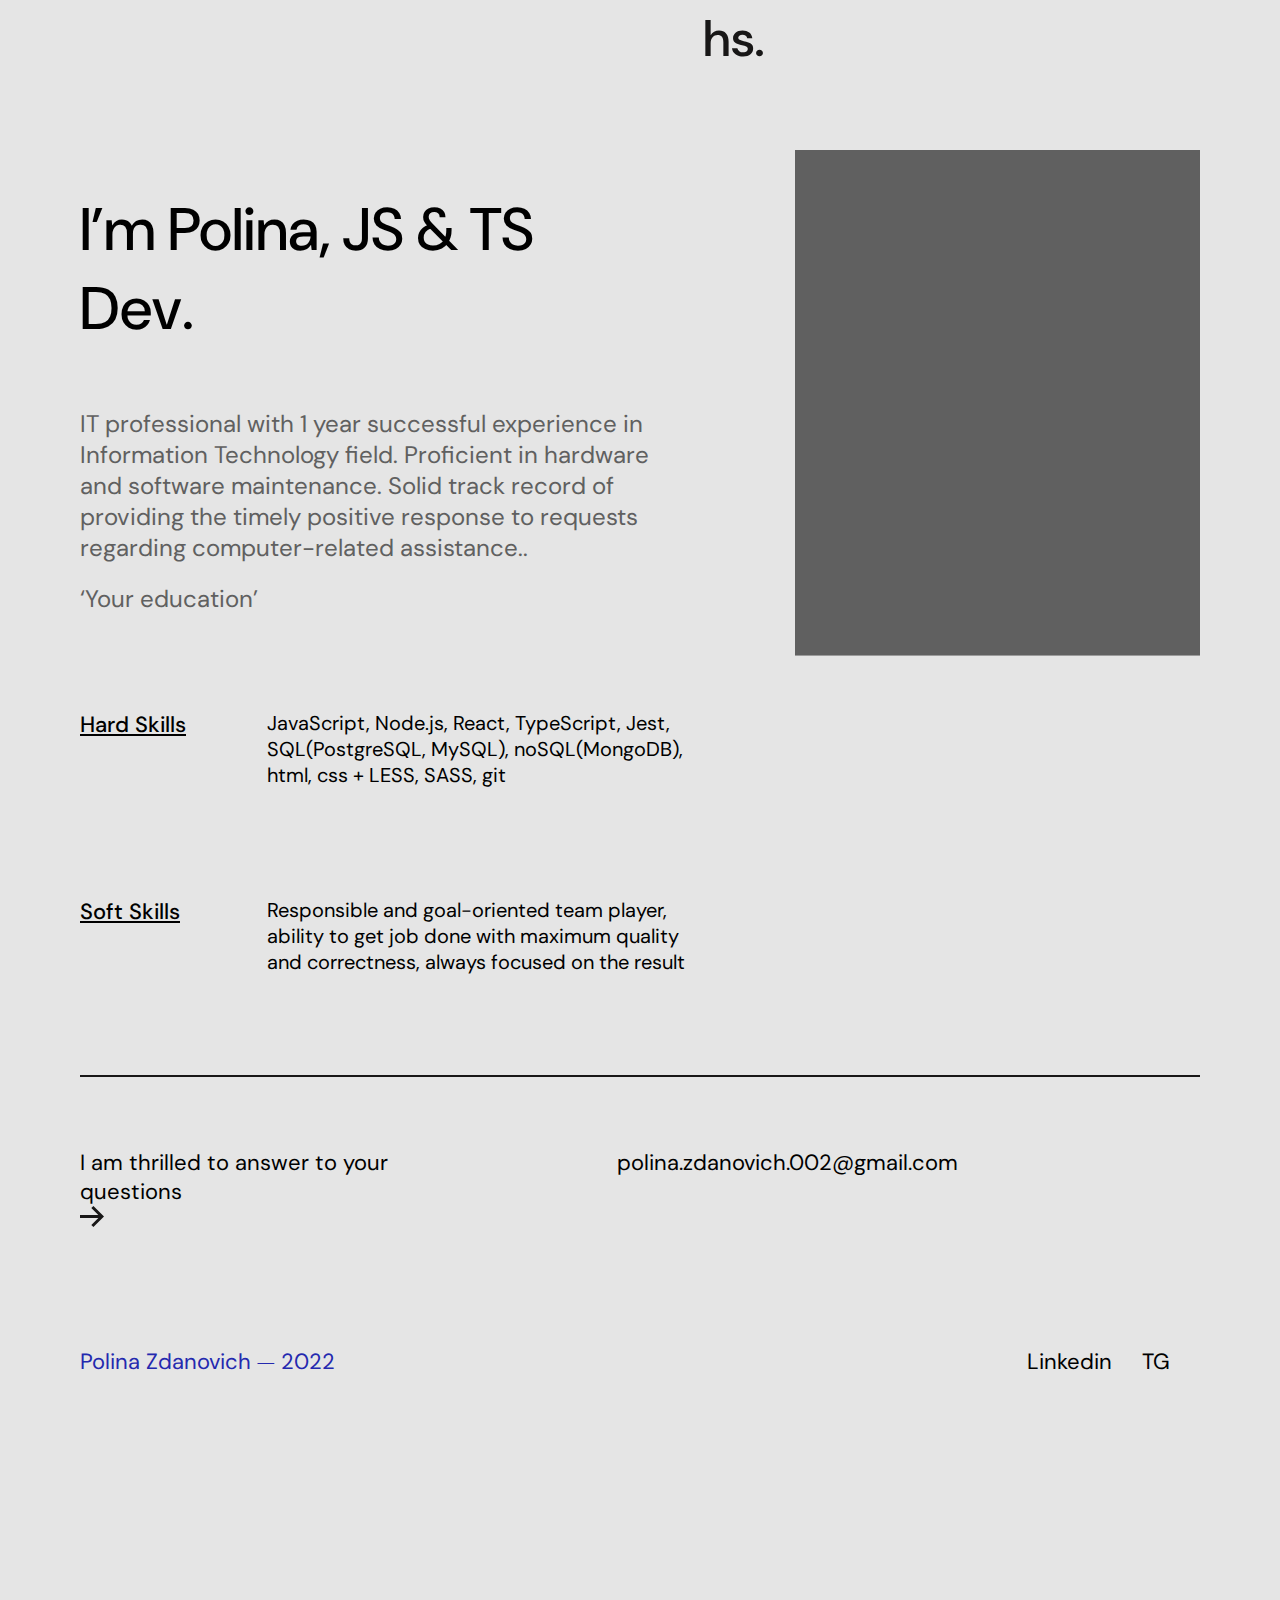
==== html/about.html @ 64d320d1 "the second page" ====
<!DOCTYPE html>
<html lang="en">

<head>
    <meta charset="UTF-8">
    <meta http-equiv="X-UA-Compatible" content="IE=edge">
    <meta name="viewport" content="width=device-width, initial-scale=1.0">
    <title>Document</title>
    <link rel="stylesheet" href="../css/about.css">
    <link rel="preconnect" href="https://fonts.googleapis.com">
    <link rel="preconnect" href="https://fonts.gstatic.com" crossorigin>
    <link href="https://fonts.googleapis.com/css2?family=DM+Sans:wght@400;500&display=swap" rel="stylesheet">
</head>

<body>
    <header>
        <div class="img-logo"></div>
        <nav>
            <p>Work</p>
            <p>About</p>
            <p>Playground</p>
            <p>Contact</p>
        </nav>
    </header>

    <main>
        <section>
            <div class="container-personality">
                <div class="personality-left-side">
                    <div>
                        <h1>I’m Polina, JS & TS Dev.</h1>
                        <p>IT professional with 1 year successful experience in Information Technology field. Proficient
                            in hardware and software maintenance. Solid track record of providing the timely positive
                            response to requests regarding computer-related assistance.. </p>
                        <p>‘Your education’</p>
                    </div>
                </div>
                <div class="personality-img"></div>
            </div>
            <div class='skills'>
                <div class="hard-skills">
                    <h2>Hard Skills</h2>
                    <p>JavaScript, Node.js, React, TypeScript, Jest, SQL(PostgreSQL, MySQL), noSQL(MongoDB), html, css +
                        LESS, SASS, git</p>
                </div>
                <div class="soft-skills">
                    <h2>Soft Skills</h2>
                    <p>Responsible and goal-oriented team player, ability to get job done with maximum quality and
                        correctness, always focused on the result</p>
                </div>
            </div>
        </section>

        <div class="seperator"></div>

        <section>
            <div class="link">
                <div class="main-txt">
                    <h2>I am thrilled to answer to your questions </h2>
                    <div class="arrow"></div>
                </div>
                <p>polina.zdanovich.002@gmail.com</p>
            </div>
        </section>
    </main>

    <footer>
        <p style="color: #2429AF;">Polina Zdanovich ⏤ 2022</p>
        <nav>
            <p>Linkedin</p>
            <p>TG</p>
        </nav>
    </footer>
</body>

</html>
---- css/about.css ----
* {
    margin: 0;
    padding: 0;
    font: 400 22px "DM Sans";
    font-style: normal;
}

body {
    margin: auto;
    width: 1120px;
    background: #E5E5E5;
    height: 1650px;
}

.img-logo {
    background-image: url(../img/hs..svg);
    width: 64px;
    height: 48px;
    background-repeat: no-repeat;
}

header nav {
    display: flex;
}

header {
    display: flex;
    justify-content: space-between;
    align-items: center;
    margin-top: 20px;
    position: fixed;
    top: 0;
    left: 705px;
    width: 1120px;
}

header nav p:not(:last-child) {
    margin-right: 30px;
}

.container-personality {
    display: flex;
    justify-content: space-between;
    margin-top: 150px;
    height: 560px;
}

.personality-left-side {
    display: flex;
    flex-direction: column;
    justify-content: space-between;
    width: 570px;
}

.personality-left-side h1 {
    padding-top: 40px;
    font: 500 60px "DM Sans";
    /* width: 450px; */
}

.personality-left-side p {
    font-size: 24px;
    color: #606060;
    padding-top: 20px;
}

.personality-left-side p:not(:last-child) {
    padding-top: 60px;
}

.personality-img {
    background-image: url(../img/Thumbnail.svg);
    background-size: cover;
    height: 506px;
    width: 405px;
}

.hard-skills,
.soft-skills {
    display: flex;
}

.skills h2 {
    text-decoration-line: underline;
    font-weight: 500;
    width: 124px;
    /* border-bottom: 2px solid black; */
}

.skills p {
    font-size: 20px;
    width: 436px;
    padding-left: 63px;
}

.soft-skills {
    padding-top: 109px;
}

.seperator {
    background-color: #181717;
    width: 1120px;
    height: 2px;
    margin-top: 100px;
}

.link {
    display: flex;
    font-size: 32px;
    padding-top: 71px;
}

.link p {
    padding-left: 190px;
}

.main-txt {
    /* flex-direction: row;  */
    display: inline;
    width: 347px;
}

.arrow {
    background-image: url(../img/↓\ \(1\).svg);
    height: 21px;
    width: 24px;
}

footer {
    display: flex;
    justify-content: space-between;
    align-items: center;
    margin-top: 120px;
    font-weight: 500;
}

footer nav {
    display: flex;
    margin-right: 30px;
}

footer nav p:not(:last-child) {
    margin-right: 30px;
}
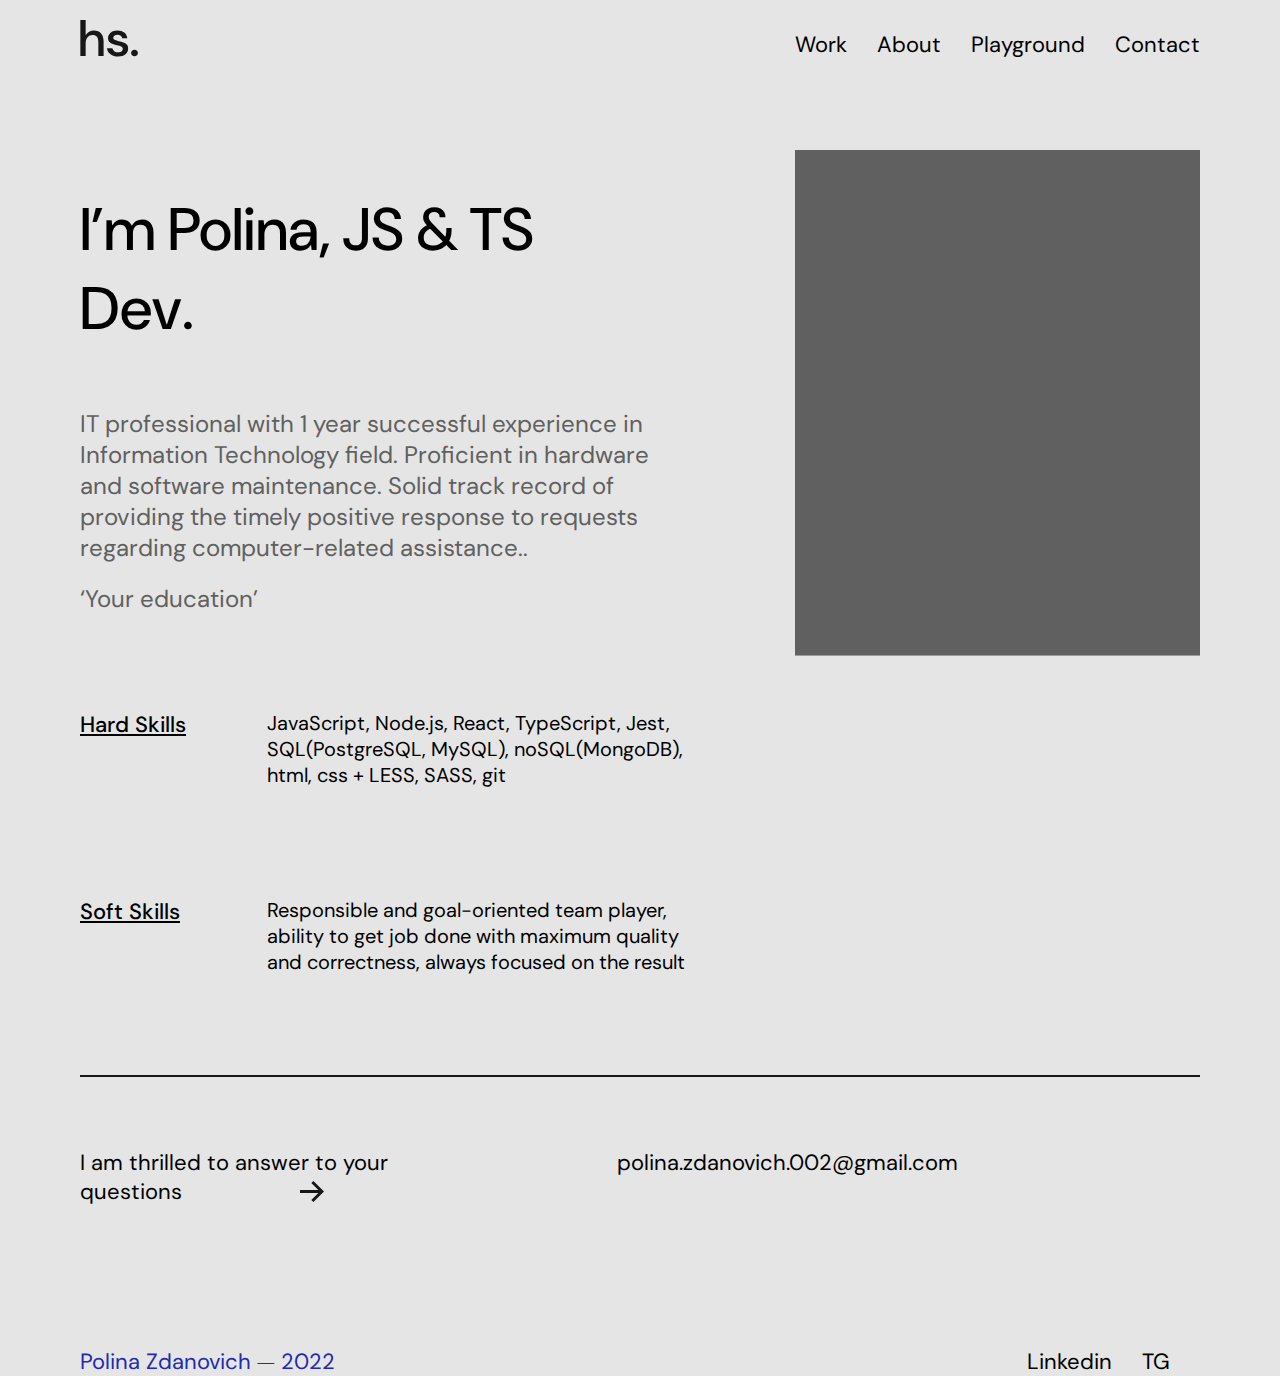
==== commit ba52a094: "created classes for paragraph color" ====
--- a/html/about.html
+++ b/html/about.html
@@ -65,7 +65,7 @@
     </main>
 
     <footer>
-        <p style="color: #2429AF;">Polina Zdanovich ⏤ 2022</p>
+        <p class="color-blue">Polina Zdanovich ⏤ 2022</p>
         <nav>
             <p>Linkedin</p>
             <p>TG</p>
--- a/css/about.css
+++ b/css/about.css
@@ -9,7 +9,6 @@
     margin: auto;
     width: 1120px;
     background: #E5E5E5;
-    height: 1650px;
 }
 
 .img-logo {
@@ -24,13 +23,13 @@
 }
 
 header {
+    background-color: #E5E5E5;
     display: flex;
     justify-content: space-between;
     align-items: center;
-    margin-top: 20px;
+    padding-top: 20px;
     position: fixed;
     top: 0;
-    left: 705px;
     width: 1120px;
 }
 
@@ -55,7 +54,6 @@
 .personality-left-side h1 {
     padding-top: 40px;
     font: 500 60px "DM Sans";
-    /* width: 450px; */
 }
 
 .personality-left-side p {
@@ -84,7 +82,6 @@
     text-decoration-line: underline;
     font-weight: 500;
     width: 124px;
-    /* border-bottom: 2px solid black; */
 }
 
 .skills p {
@@ -115,7 +112,6 @@
 }
 
 .main-txt {
-    /* flex-direction: row;  */
     display: inline;
     width: 347px;
 }
@@ -124,6 +120,9 @@
     background-image: url(../img/↓\ \(1\).svg);
     height: 21px;
     width: 24px;
+    position: relative;
+    left: 220px;
+    top: -25px;
 }
 
 footer {
@@ -134,6 +133,10 @@
     font-weight: 500;
 }
 
+.color-blue{
+    color: #2429AF;
+}
+
 footer nav {
     display: flex;
     margin-right: 30px;
